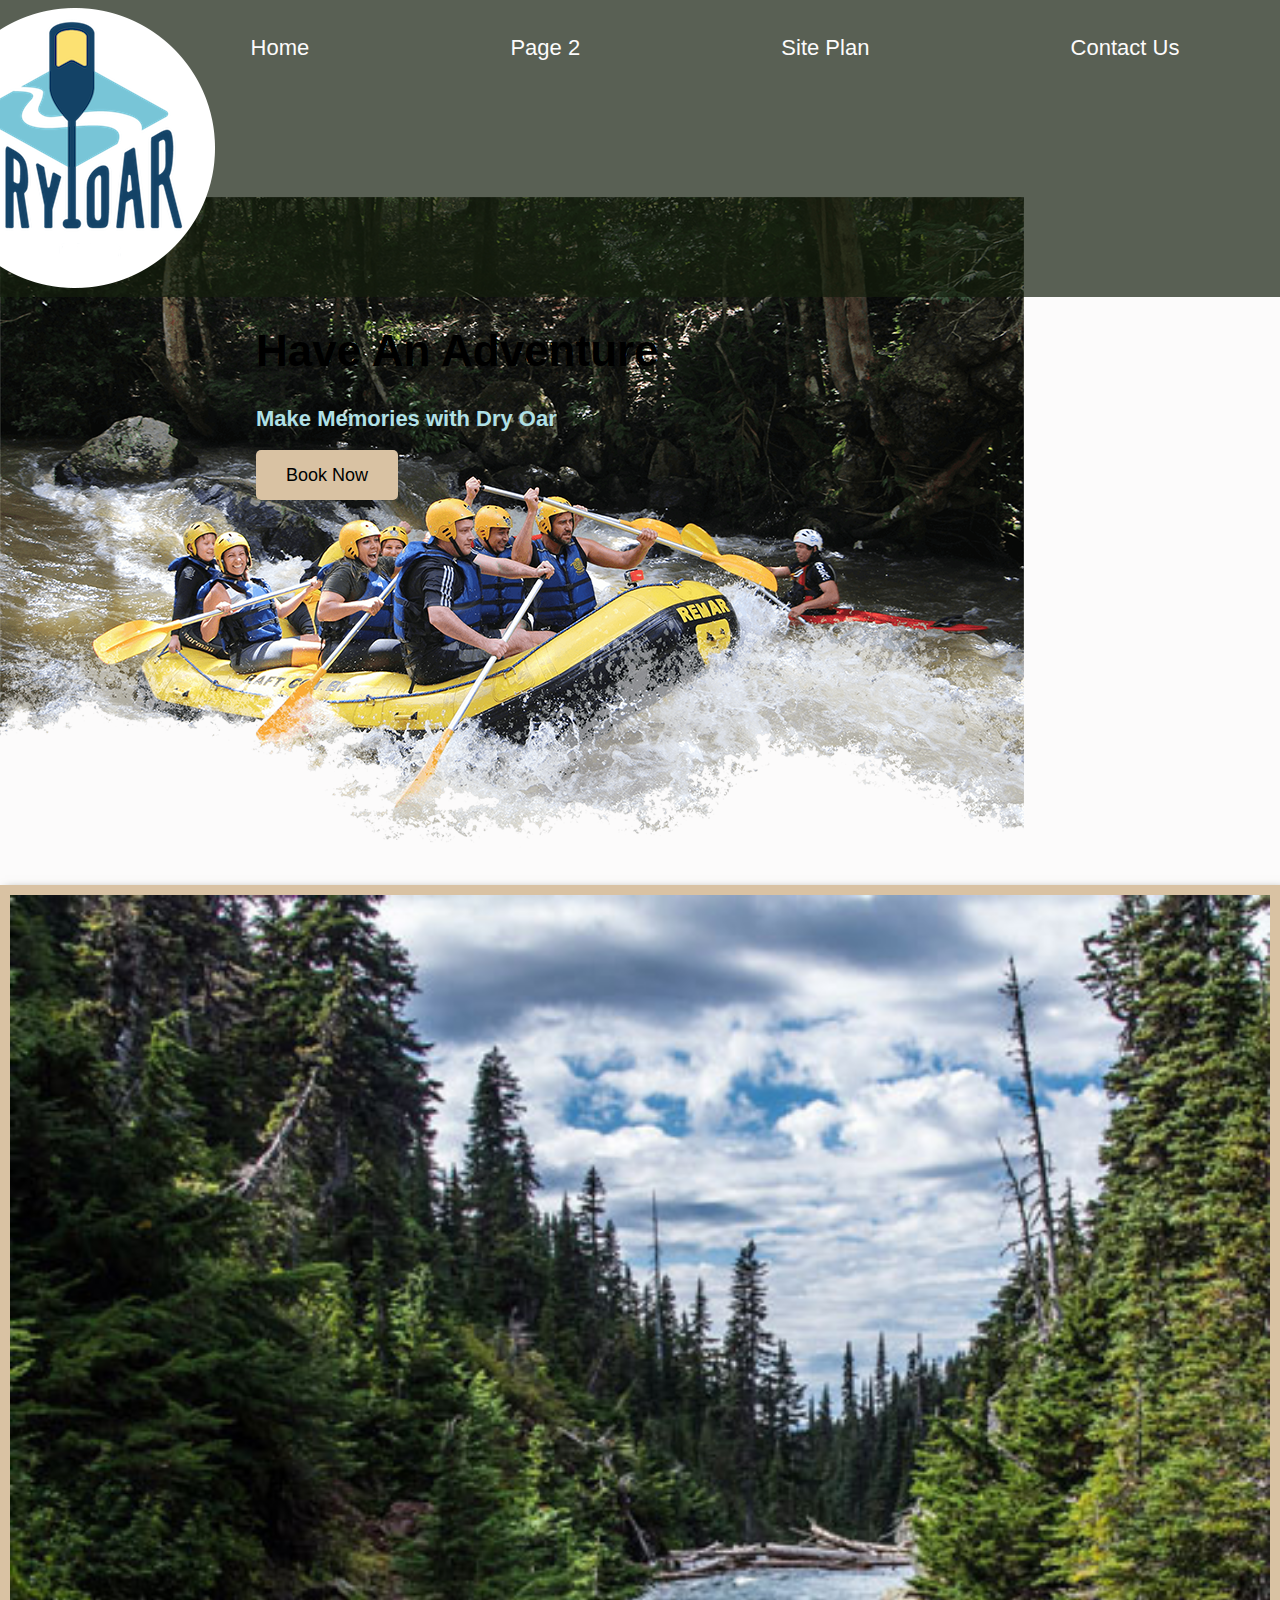
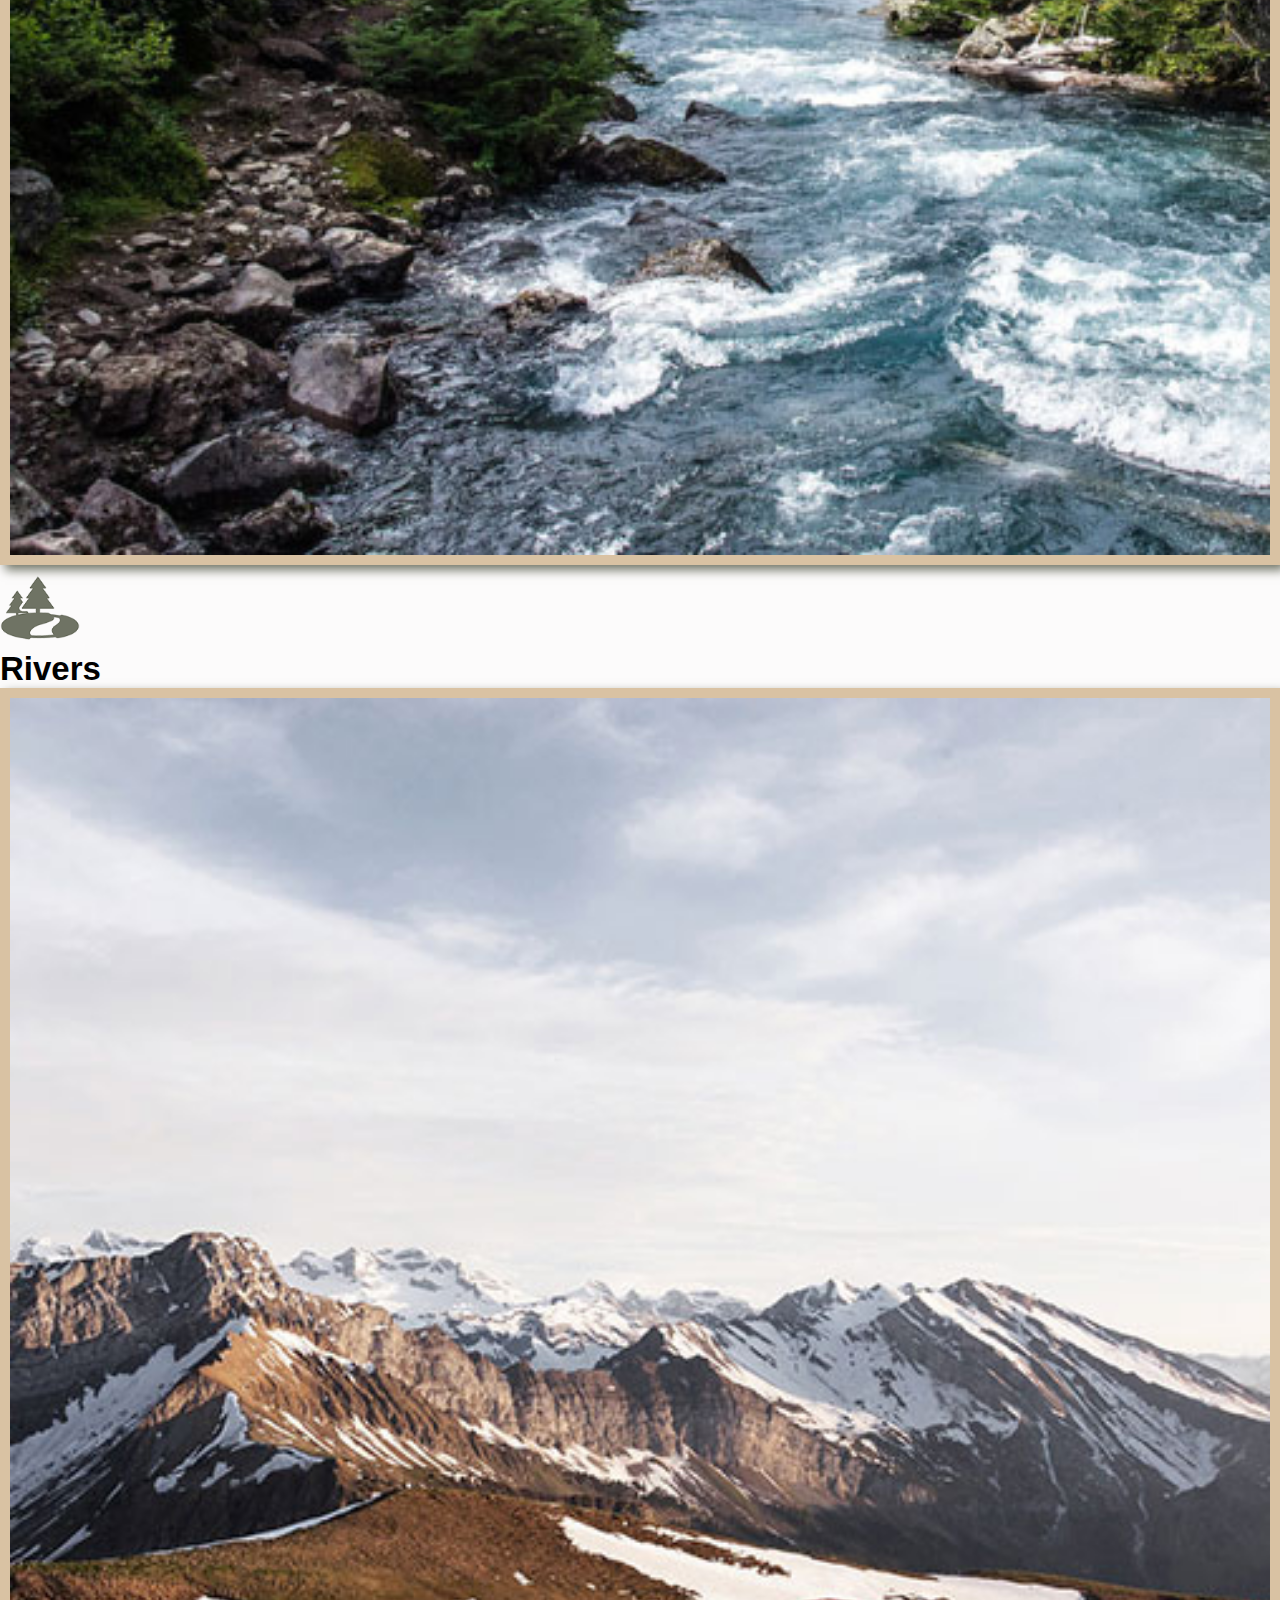
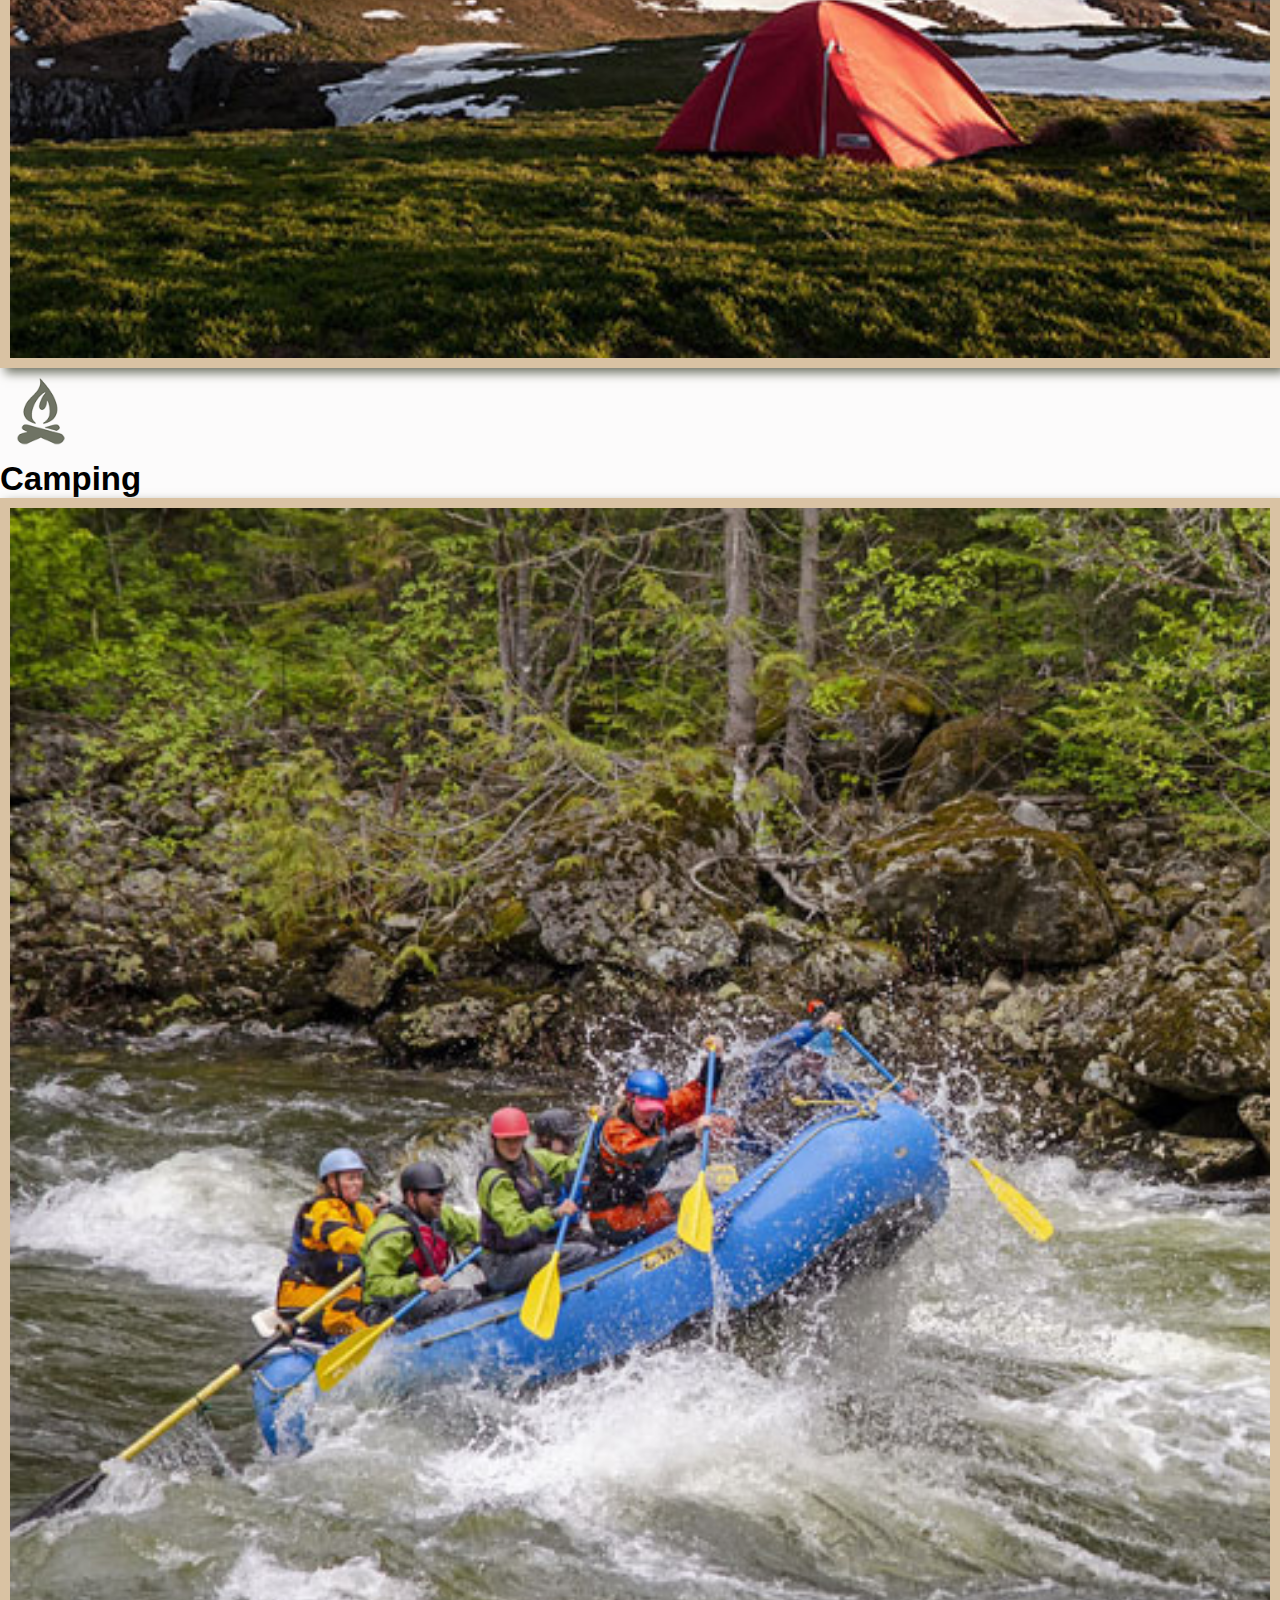
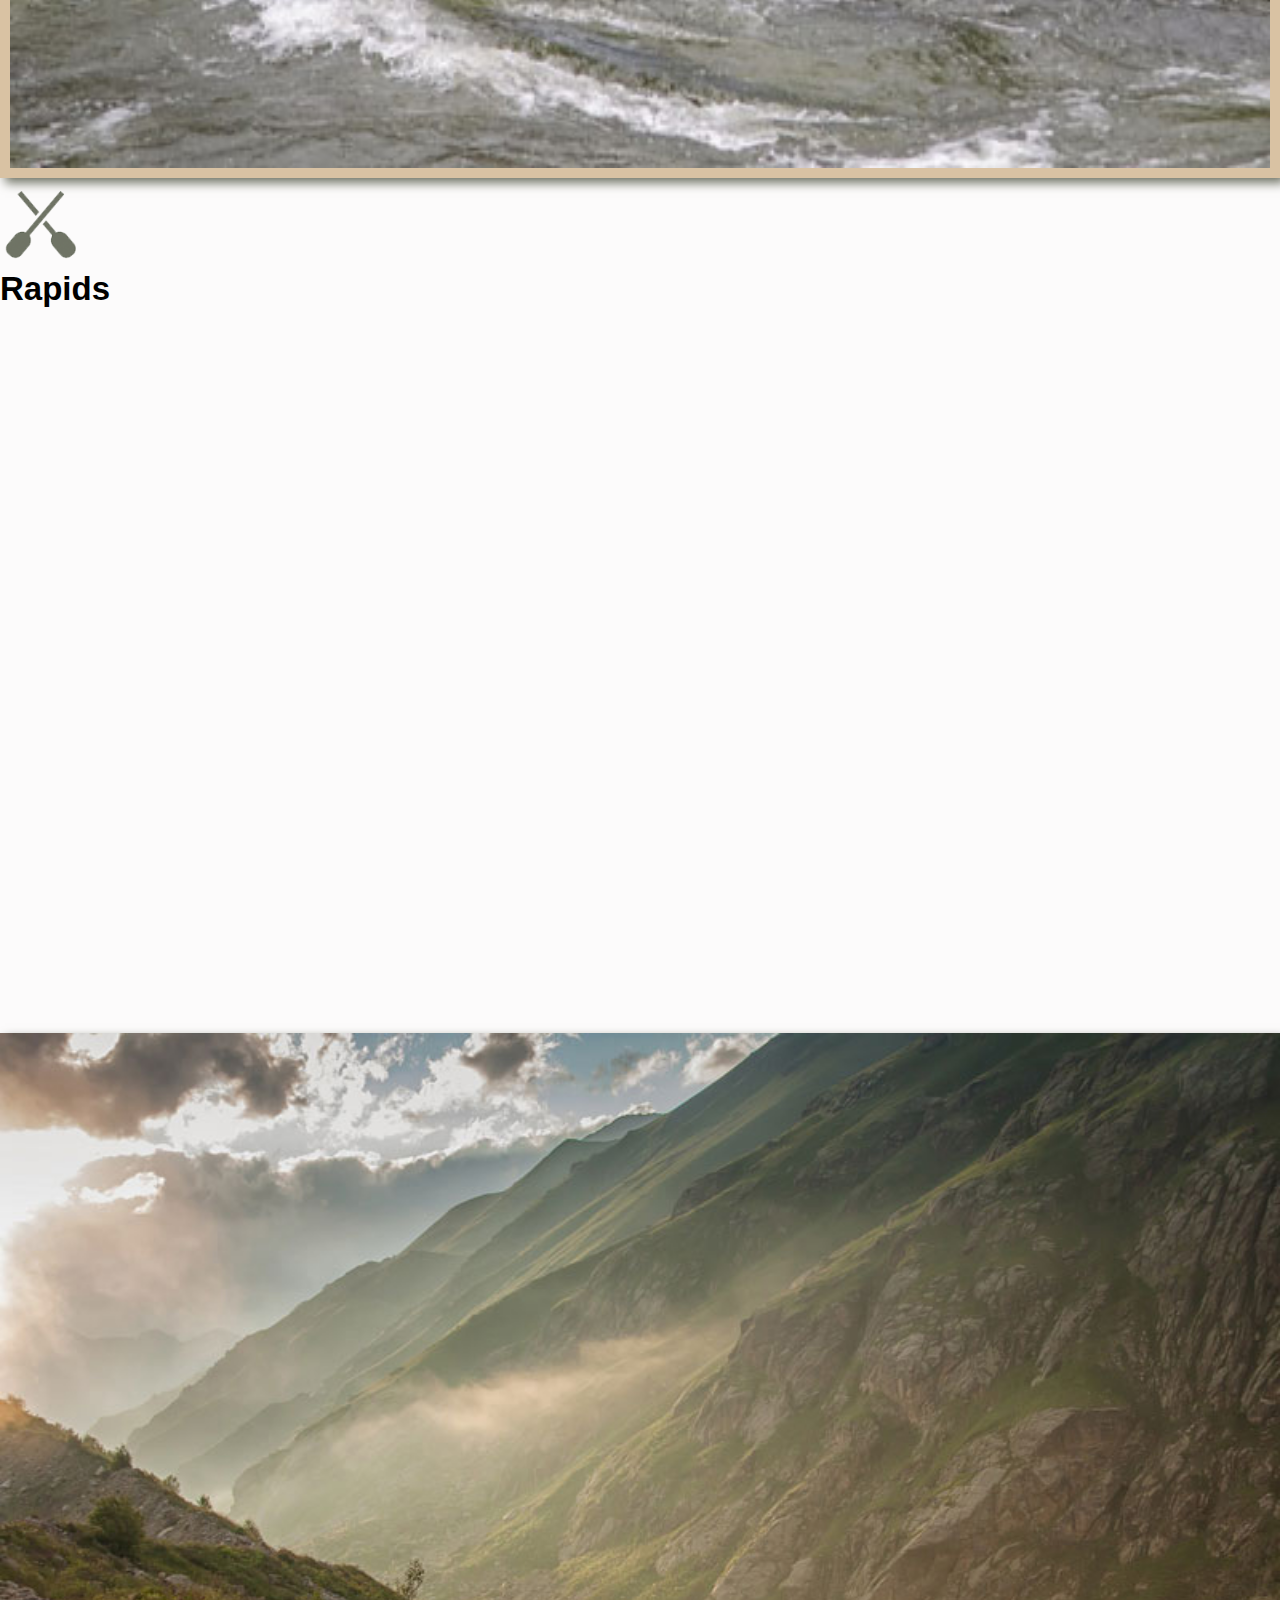
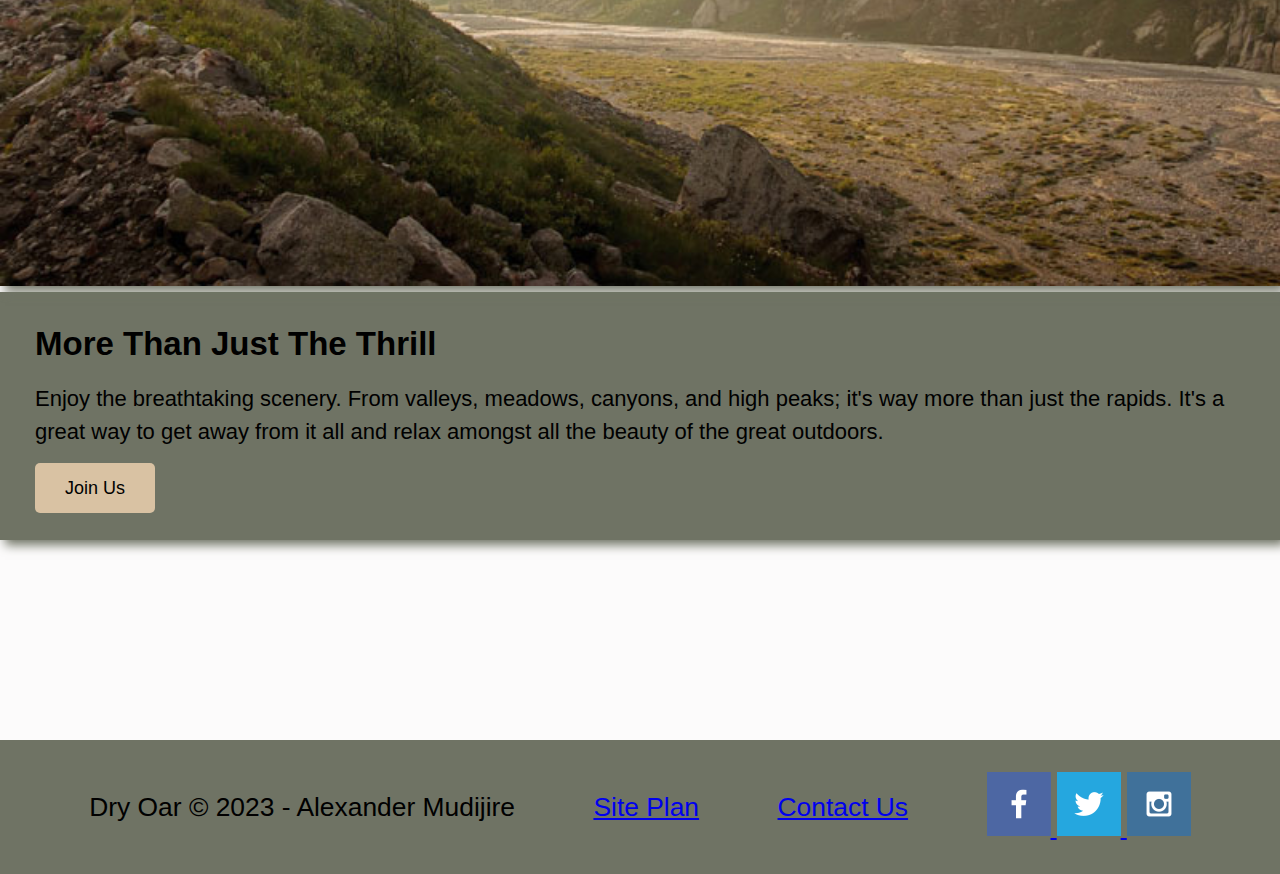
==== wdd130/wwr/index.html @ 13af86b8 "fixing repository" ====
<!DOCTYPE html>
<html lang="en">
<head>
          <link rel="stylesheet" href="styles/style.css">  
          <meta charset="UTF-8">
          <meta http-equiv="X-UA-Compatible" content="IE=edge">
          <meta name="viewport" content="width=device-width, initial-scale=1.0">
          <title>Whitewater Rafting Vacations | Dry Oar Boating | Home</title>
</head>
<body>
    <header>
         <a id="logo_link" href="index.html">
              <img class="logo" src="images/logo.png" alt="Dry Oar Logo">
          </a>
          <nav>
               <a href="index.html">Home</a>
               <a href="#">Page 2</a>
               <a href="site-plan-rafting.html">Site Plan</a>
               <a href="contactus.html">Contact Us</a>
          </nav>
     </header>
     <div id="hero">
          <div id="hero-box">
              <img id="hero-img" src="images/hero.png" alt="People enjoying white water rafting">
          </div>
          <section id="hero-msg">
              <h1 class="home-title">Have An Adventure</h1>
              <h4>Make Memories with Dry Oar </h4>
              <div class='button-box'>
                  <a class='book' href="contactus.html">Book Now</a>
              </div>
          </section>
      </div>  
      <main class="home-grid">
          <section class="rivers-card">
              <img class="card-img" src="images/rivers.jpg" alt="river in forest">
              <img class="icon" src="images/river_icon.png" alt="river icon">
              <h2>Rivers</h2>
          </section>
          <section class="camping-card">
              <img class="card-img" src="images/camping.jpg" alt="tent in mountains">
              <img class="icon" src="images/fire_icon.png" alt="fire icon">
              <h2>Camping</h2>
          </section>
          <section class="rapids-card">
              <img class="card-img" src="images/rapids.jpg" alt="rafting boat">
              <img class="icon" src="images/oars.png" alt="oars icon">
              <h2>Rapids</h2>
          </section>
          <div id="background"></div>
          <img class="mountains" src="images/mountains.jpg" alt="Misty mountains">
          <section class="msg">
              <h2>More Than Just The Thrill</h2>
              <p>Enjoy the breathtaking scenery. From valleys, meadows, canyons, and high peaks; it's way more than just the rapids. It's a great way to get away from it all and relax amongst all the beauty of the great outdoors. </p>
              <a class='join' href="rivers.html">Join Us</a>
          </section>
      </main>
      <footer>
          <p>Dry Oar &copy; 2023 - Alexander Mudijire</p>
          <p><a href="site-plan-rafting.html">Site Plan</a></p>
          <p><a href="contactus.html">Contact Us</a></p>
          <div class="social">
              <a href="https://facebook.com" target="_blank">
                  <img src="images/facebook.png" alt="fb icon">
              </a>
              <a href="https://twitter.com" target="_blank">
                  <img src="images/twitter.png" alt="twitter icon">
              </a>
              <a href="https://instagram.com" target="_blank">
                  <img src="images/instagram.png" alt="instagram icon">
              </a>
          </div>
      </footer>   
</body>
</html>
---- wdd130/wwr/styles/style.css ----
.home-title {
    font-family: 'Rock Salt', 'Bradley Hand', sans-serif;
    font-size: 2em;
}

.msg {
    background-color: #6f7364;
    line-height: 1.5em;
  }
#background {
    height: 725px;
}


body {
    background-color: #fcfbfb;
    font-family: Raleway, Arial, sans-serif;
    font-size: 22px;
    margin: 0;
    padding: 0; 
}
h2 {
    margin: 0;
}

header {
    background-color:rgba(20,30,13, .7);
    display: grid;
    grid-template-columns: 150px auto;
}

nav {
    display: flex;
    justify-content: space-around;
}


#logo_link {
    padding-top: 5px;
    justify-self: center;
    align-self: center;
}

nav a:hover {
    background-color: black;
}

.icon {
    width: 80px;
}

 
nav a {
    text-align: center;
    color: #fcfbfb;
    text-decoration: none;
    padding: 35px;
} 

#hero {
    display: grid;
    grid-template-columns: 1fr 3fr 1fr;
    margin-top: -100px;
}

#hero-box {
    grid-column: 1/4;
    grid-row: 1/3;
    z-index: -1;
}

#hero-msg {
    grid-column: 2/3;
    grid-row: 1/2;
    margin-top: 100px;
}

#hero-msg h4 {
    color: powderblue;
}

.card-img, .mountains {
    width: 100%;
}

.rivers-card{
    grid-column: 2/4;
    grid-row: 2/3;
}
.camping-card{
    grid-column: 5/7;
    grid-row: 2/3;
}
.rapids-card{
    grid-column: 8/10;
    grid-row: 2/3;
}
#background{
    grid-column: 1/11;
    grid-row: 4/9;
}
.mountains{
    width: 100%;
    grid-column: 2/7;
    grid-row: 5/8;
    box-shadow: 5px 5px 10px #6f7364;
}
.msg{
    background-color: #6f7364;
    padding: 35px;
    grid-column: 6/10;
    grid-row: 6/7;
    box-shadow: 5px 5px 10px #6f7364;
}

footer {
    background-color: #6f7364;
    padding: 25px 50px;
    margin-top: 200px; 
    display: flex;
    justify-content: space-around;
    align-items: center;
}
       
 
footer p {
    font-size: 1.2em;
}    

 
footer p a:hover {
    text-decoration: underline;
}

.book, .join {
    background-color: #d9c2a3;
    color: black;
    text-decoration: none;
    font-size: 18px;
    padding: 15px 30px;
    margin-top: 50px;
    border-radius: 5px;
}    
.card-img {
    border: 10px solid #d9c2a3;
    transition: transform .5s;
    box-shadow: 5px 5px 10px #6f7364;
}

.card-img:hover {
    opacity: .6;
    transform: scale(1.1);
}

main section img {
    box-sizing: border-box;
}

@media screen and (max-width: 900px) {
    #hero, .home-grid {
        display: block;
        height: auto;
    }
    nav, footer {
        flex-direction: column;
    }
    nav a {
        display: block;
        padding: 15px;
    }
    #hero {
        margin-top: 0;
    }
    #hero-msg {
        margin-top: 0;
    }
    #hero-msg h4 {
        display: none;
    }
    .home-title {
        font-size: 25px;
        color: #6f7364;
    }
    .rivers-card, .camping-card, .rapids-card { 
        margin: 50px auto;
        width: 60%;
    }
    #background {
        display: none;
    }
    .mountains, .msg {
        width: 80%;
        display: block;
        margin: 0 auto;
    }
    footer {
        margin-top: 25px;
    }
}
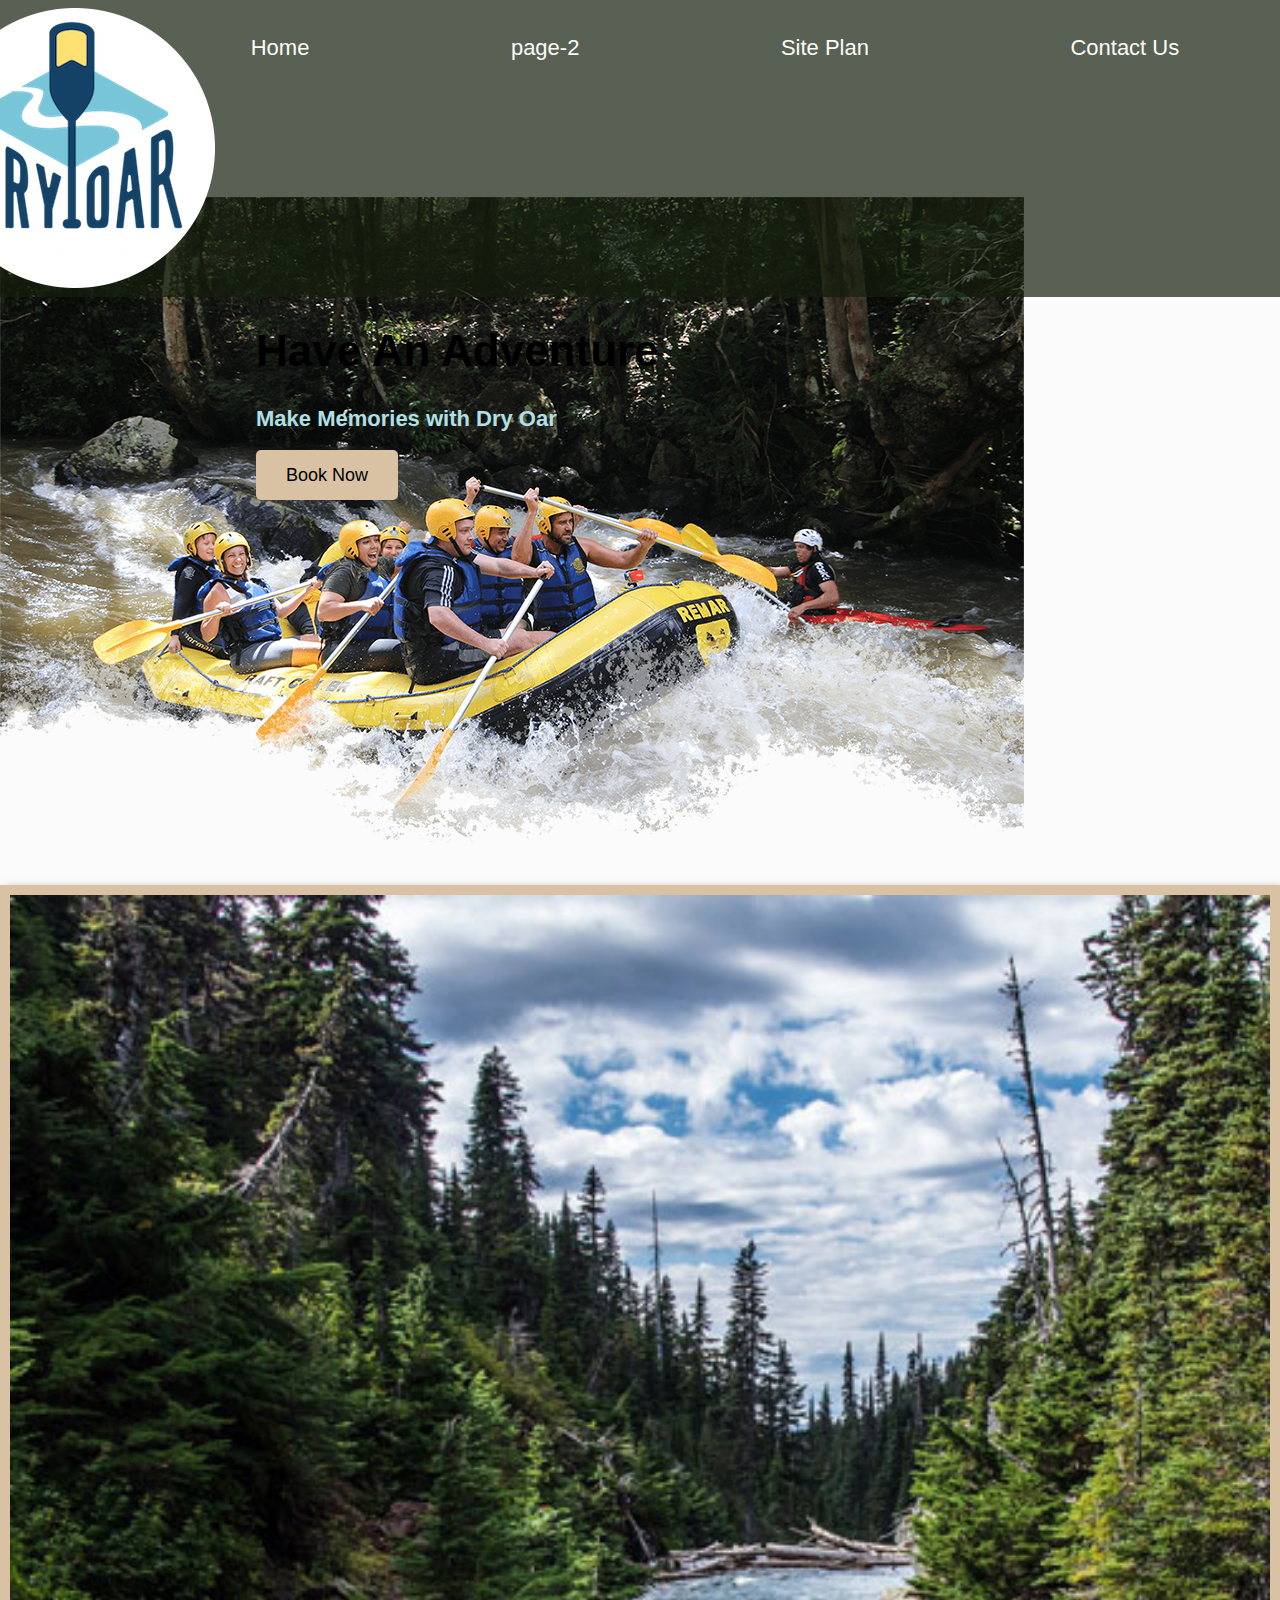
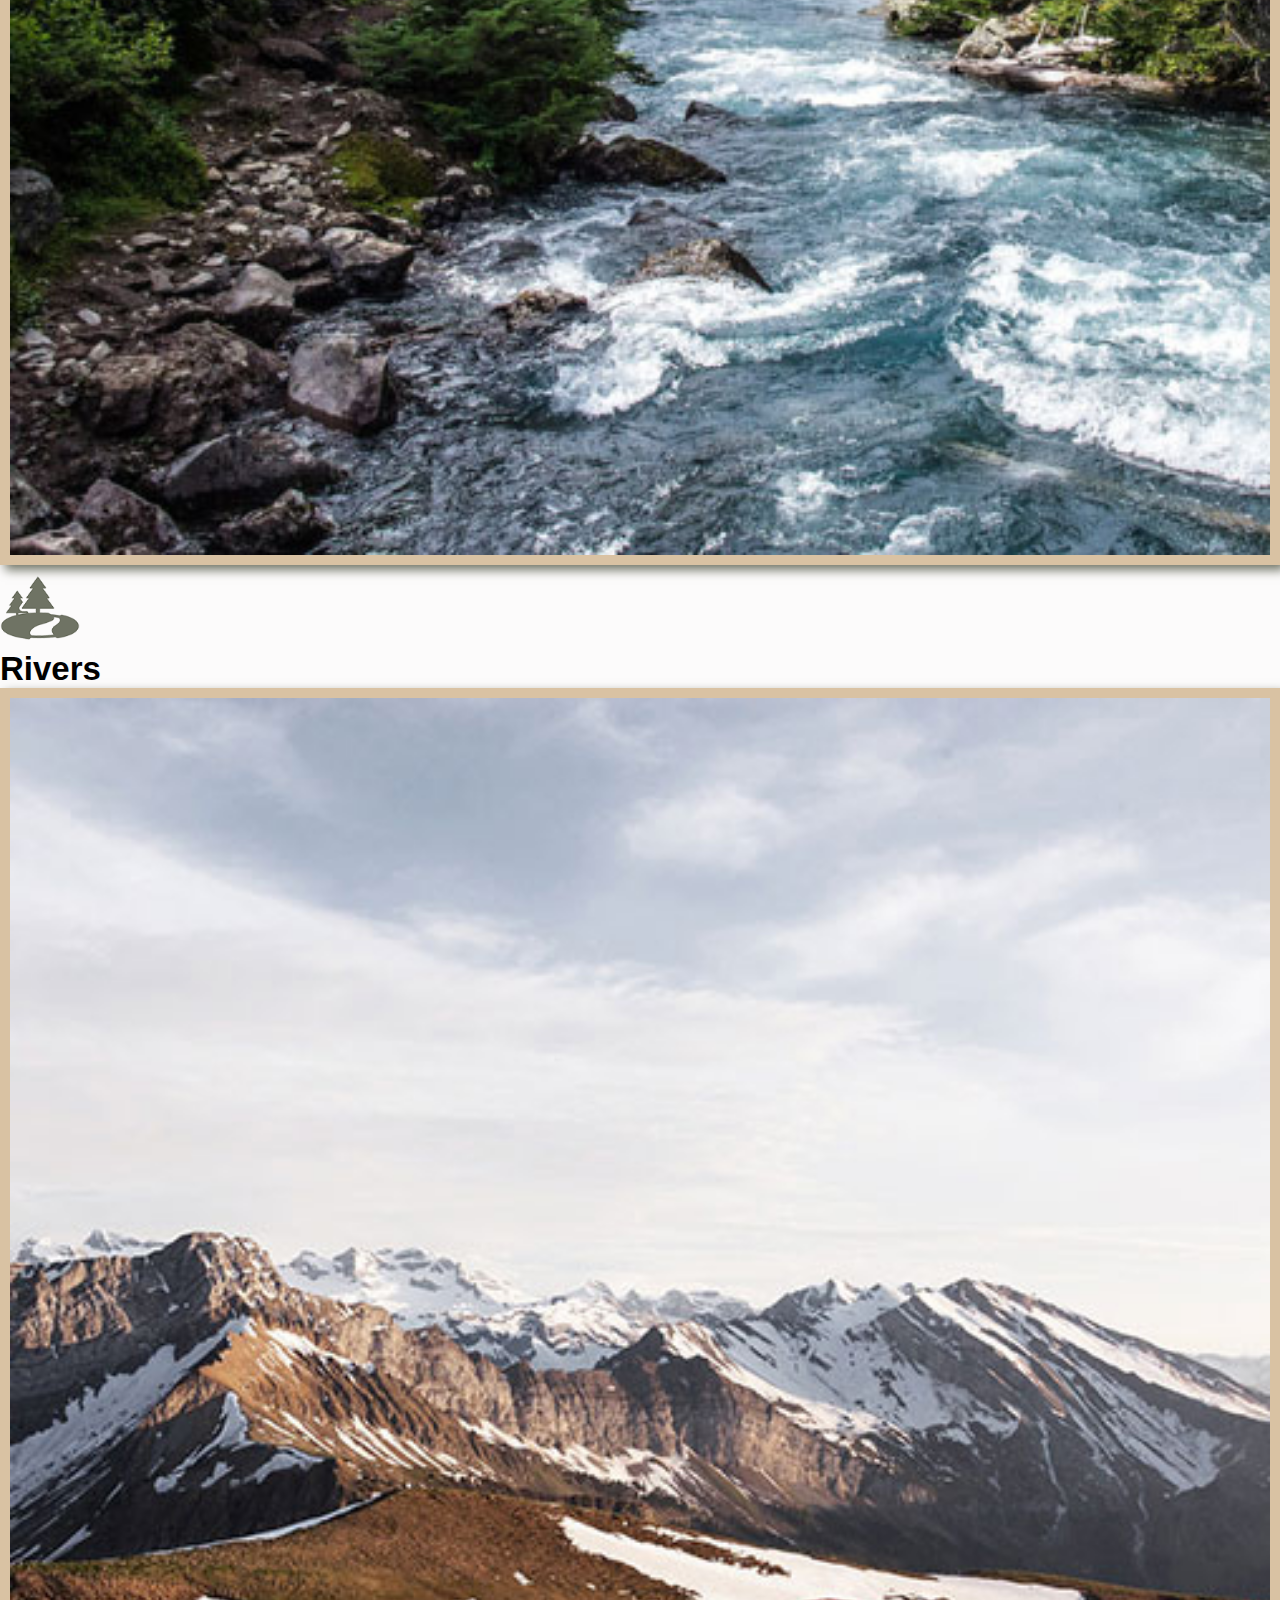
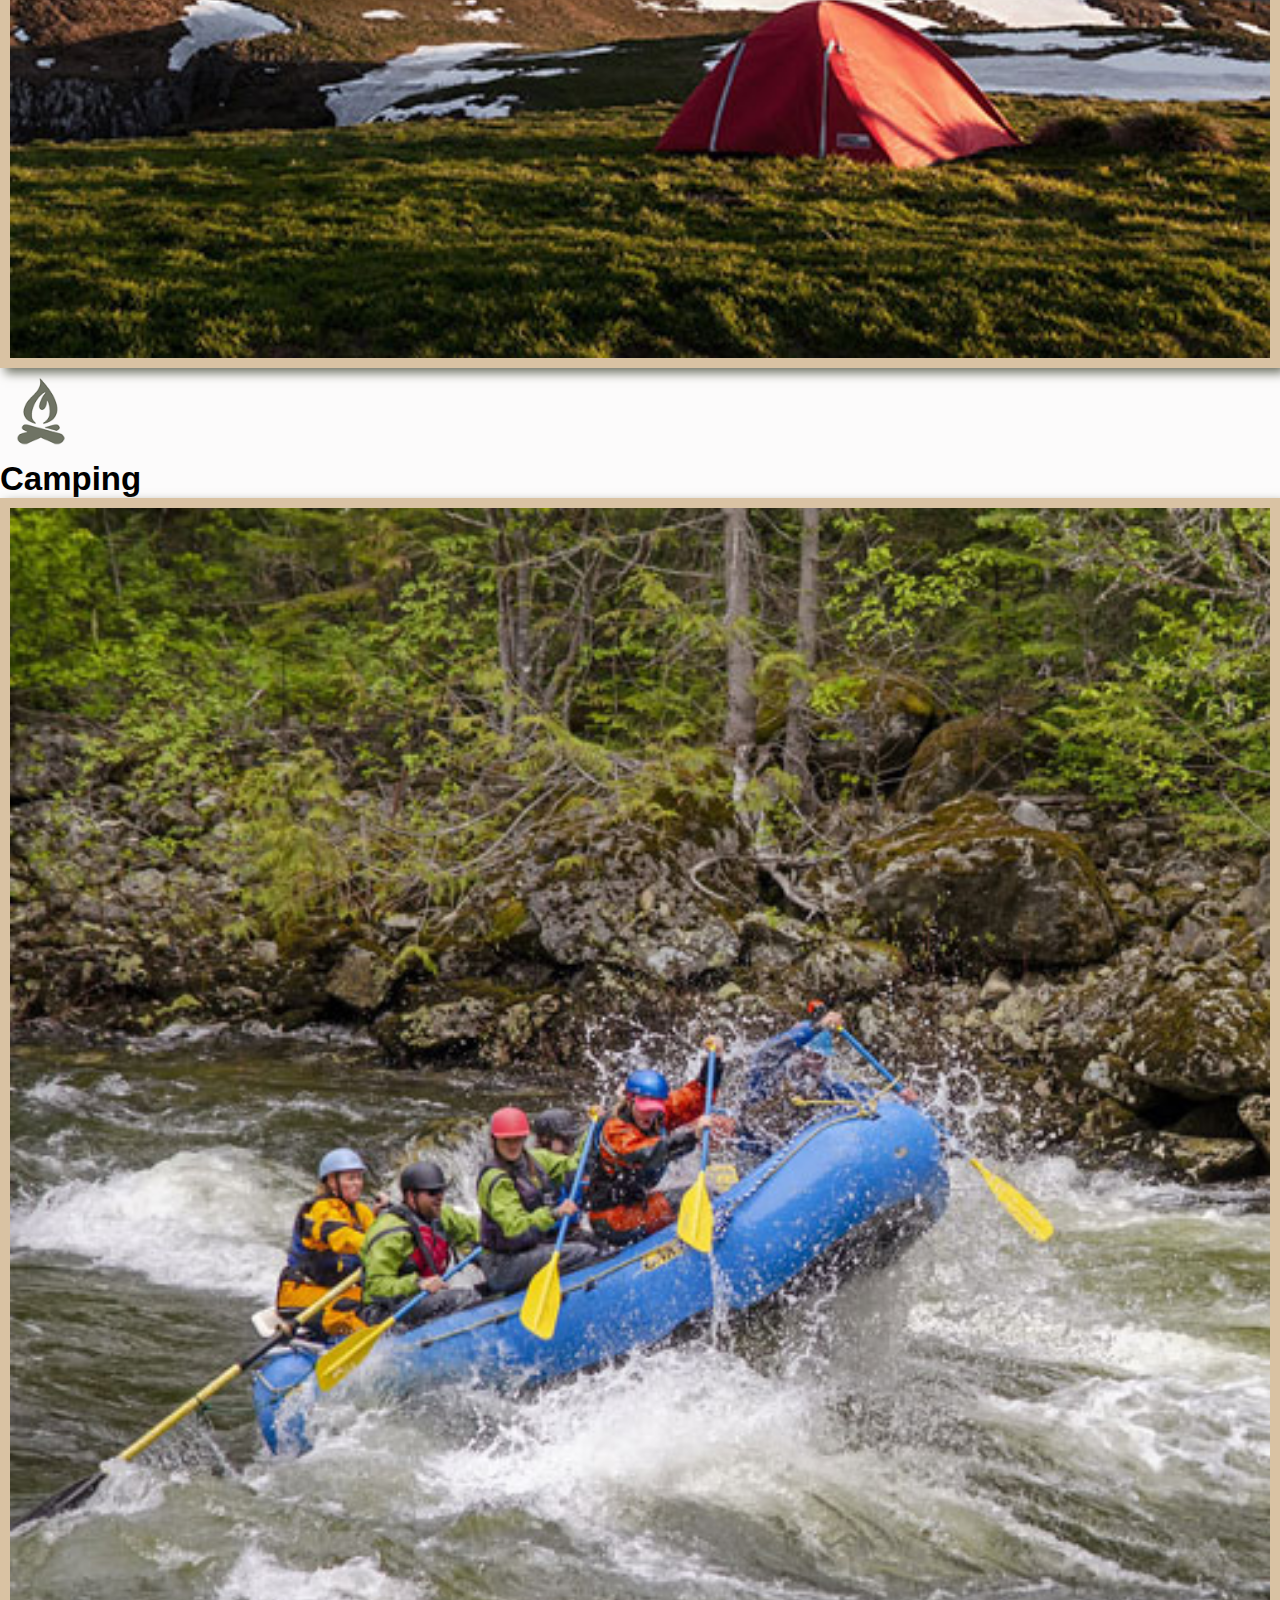
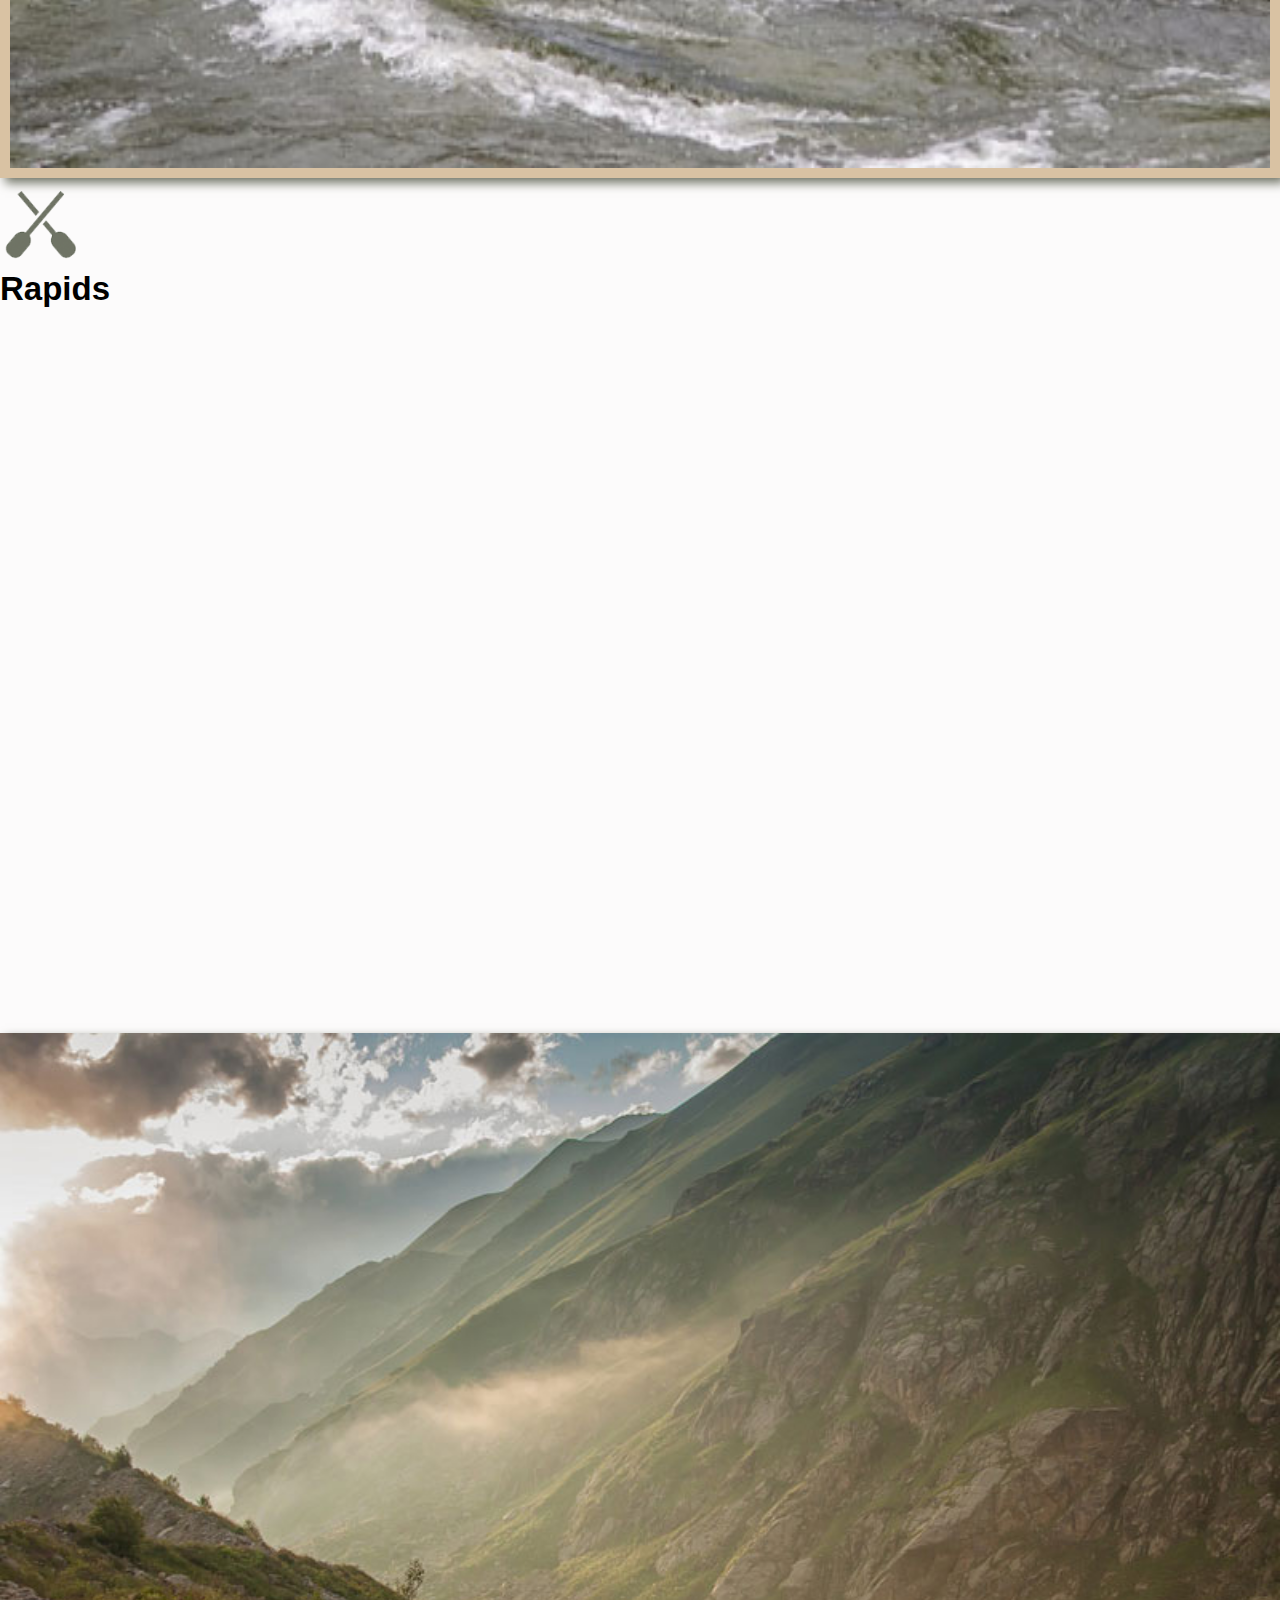
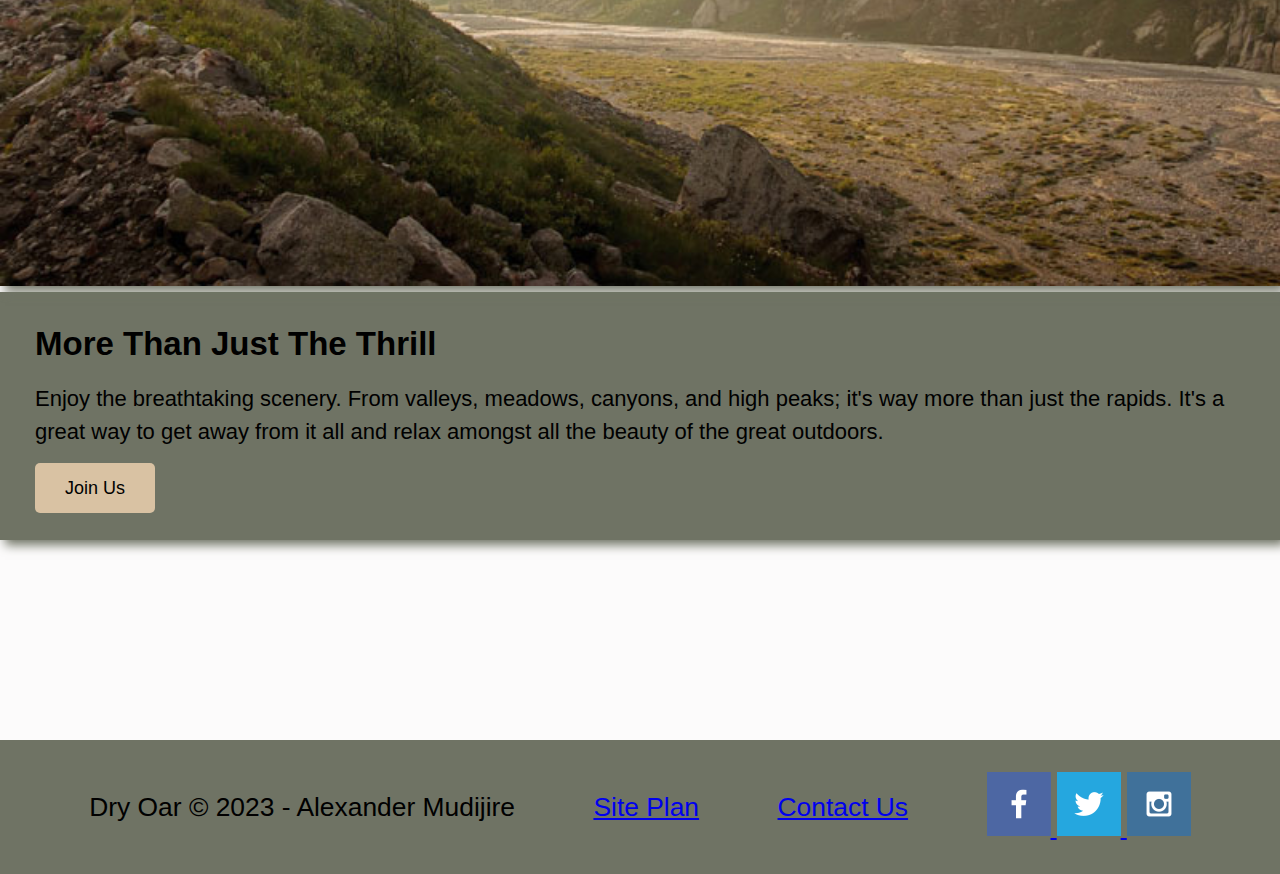
==== commit 82364002: "added new html" ====
--- a/wdd130/wwr/index.html
+++ b/wdd130/wwr/index.html
@@ -14,7 +14,7 @@
           </a>
           <nav>
                <a href="index.html">Home</a>
-               <a href="#">Page 2</a>
+               <a href="page-2.html">page-2</a>
                <a href="site-plan-rafting.html">Site Plan</a>
                <a href="contactus.html">Contact Us</a>
           </nav>
